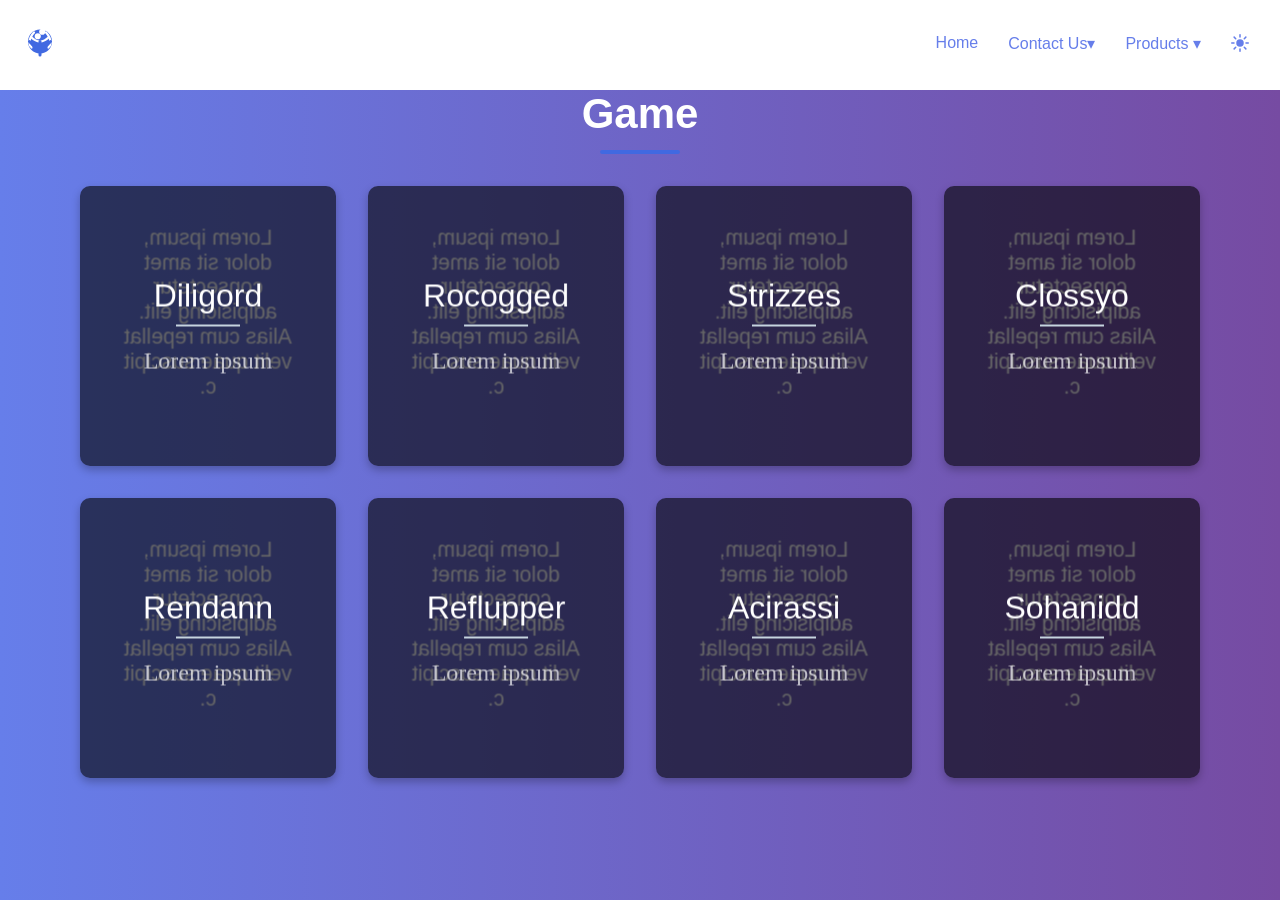
==== HTML/accessories.html @ 39eb2766 "Initial commit" ====
<!DOCTYPE html>
<html lang="en">
<head>
    <meta charset="UTF-8">
    <meta name="viewport" content="width=device-width, initial-scale=1.0">
    <meta http-equiv="X-UA-Compatible" content="ie=edge">
    <link rel="stylesheet" href="../CSS/cards.css">
    <link rel="stylesheet" href="../CSS/style.css">
    <script src="../JS/script.js" defer></script>
    <title>Document</title>
   
</head>
<body><header class="navbar">
          <div class="logo">
            <svg xmlns="http://www.w3.org/2000/svg" viewBox="0 0 64 64" width="48" height="48" aria-labelledby="spiderTitle" role="img">
                <title id="spiderTitle">Spiderman-style spider logo</title>
                <path d="M32 14c-9 0-16 7-16 16s7 16 16 16 16-7 16-16-7-16-16-16z" fill="royalblue"/>
                <path d="M20 24c3 3 8 6 12 6s9-3 12-6" fill="none" stroke="white" stroke-width="3" stroke-linecap="round"/>
                <path d="M24 18c-5 5-6 10-6 14 0 2 1 4 3 6M40 18c5 5 6 10 6 14 0 2-1 4-3 6" fill="none" stroke="white" stroke-width="3" stroke-linecap="round"/>
                <path d="M32 30v18M18 30l8 8M46 30l-8 8M24 38h16" fill="none" stroke="royalblue" stroke-width="4" stroke-linecap="round"/>
                <path d="M26 26c1.5 1.5 4.5 1.5 6 0c1.5-1.5 1.5-4.5 0-6c-1.5-1.5-4.5-1.5-6 0c-1.5 1.5-1.5 4.5 0 6z" fill="white"/>
                <path d="M32 20c1.5 1.5 4.5 1.5 6 0c1.5-1.5 1.5-4.5 0-6c-1.5-1.5-4.5-1.5-6 0c-1.5 1.5-1.5 4.5 0 6z" fill="white"/>
            </svg>
        </div>
        <button type="button" class="nav-toggle" aria-expanded="false" aria-label="Open navigation menu">
            <span></span>
        </button>
        <nav id="main-nav" class="main-nav">
        <ul>
            <li><a href="./index.html" class="navi">Home</a></li>
            <li class="dropdown">
                <a href="#" class="navi dropdown-toggle" aria-expanded="false">Contact Us▾</a>
                <ul>
                    <li><a href="#">Location</a></li>
                    <li><a href="./contact.html">About Us</a></li>
                    <li><a href="./message.html">Message Us</a></li>
                </ul>
            </li>
           
            <li class="dropdown">
                <a href="#" class="navi dropdown-toggle" aria-expanded="false">Products ▾</a>
                <ul>
                    <li><a href="./products.html">Laptops</a></li>
                    <li><a href="./laptops.html">Phones</a></li>
                    <li><a href="./accessories.html">Accessories</a></li>
                </ul>
            </li>
            <li>
                <button id="theme-toggle" class="navi theme-toggle" type="button" aria-label="Switch to dark mode">
                    <span class="theme-icon sun">
                        <svg viewBox="0 0 24 24" width="18" height="18" aria-hidden="true"><circle cx="12" cy="12" r="5" fill="currentColor"/><g stroke="currentColor" stroke-width="2" stroke-linecap="round"><line x1="12" y1="1" x2="12" y2="4"/><line x1="12" y1="20" x2="12" y2="23"/><line x1="1" y1="12" x2="4" y2="12"/><line x1="20" y1="12" x2="23" y2="12"/><line x1="4.2" y1="4.2" x2="6.3" y2="6.3"/><line x1="17.7" y1="17.7" x2="19.8" y2="19.8"/><line x1="4.2" y1="19.8" x2="6.3" y2="17.7"/><line x1="17.7" y1="6.3" x2="19.8" y2="4.2"/></g></svg>
                    </span>
                    <span class="theme-icon moon">
                        <svg viewBox="0 0 24 24" width="18" height="18" aria-hidden="true"><path d="M21 12.79A9 9 0 0 1 11.21 3 7 7 0 1 0 21 12.79z" fill="currentColor"/></svg>
                    </span>
                </button>
            </li>
        </ul>
    </nav>
    
</header>
    <section class="landingTwo">
        <div class="navbar">
         <div class="logo">
             
             <center><h2>Game</h2></center>
         </div>
                 <div class="links">            
        
     </div>
     </div>
     <div class="wrapper">

<div class="cols">
         <div class="col" ontouchstart="this.classList.toggle('hover');">
             <div class="container">
                 <div class="front" style="background-image: url(https://unsplash.it/500/500/)">
                     <div class="inner">
                         <p>Diligord</p>
           <span>Lorem ipsum</span>
                     </div>
                 </div>
                 <div class="back">
                     <div class="inner">
                       <p>Lorem ipsum, dolor sit amet consectetur adipisicing elit. Alias cum repellat velit quae suscipit c.</p>
                     </div>
                 </div>
             </div>
         </div>
         <div class="col" ontouchstart="this.classList.toggle('hover');">
             <div class="container">
                 <div class="front" style="background-image: url(./OIP.webp)">
                     <div class="inner">
                         <p>Rocogged</p>
           <span>Lorem ipsum</span>
                     </div>
                 </div>
                 <div class="back">
                     <div class="inner">
                         <p>Lorem ipsum, dolor sit amet consectetur adipisicing elit. Alias cum repellat velit quae suscipit c.</p>
                     </div>
                 </div>
             </div>
         </div>
         <div class="col" ontouchstart="this.classList.toggle('hover');">
             <div class="container">
             <div class="front" style="background-image: url(./OIP.webp)">
                     <div class="inner">
                         <p>Strizzes</p>
           <span>Lorem ipsum</span>
                     </div>
                 </div>
                 <div class="back">
                     <div class="inner">
                         <p>Lorem ipsum, dolor sit amet consectetur adipisicing elit. Alias cum repellat velit quae suscipit c.</p>
                     </div>
                 </div>
             </div>
         </div>
         <div class="col" ontouchstart="this.classList.toggle('hover');">
             <div class="container">
                 <div class="front" style="background-image: url(https://static.vecteezy.com/system/resources/previews/040/888/771/non_2x/ai-generated-examine-the-significance-of-debugging-tools-and-techniques-in-the-programming-workflow-and-evaluate-how-they-contribute-to-improving-code-quality-and-efficiency-free-photo.jpg)">
                     <div class="inner">
                         <p>Clossyo</p>
           <span>Lorem ipsum</span>
                     </div>
                 </div>
                 <div class="back">
                     <div class="inner">
                         <p>Lorem ipsum, dolor sit amet consectetur adipisicing elit. Alias cum repellat velit quae suscipit c.</p>
                     </div>
                 </div>
             </div>
         </div>
         <div class="col" ontouchstart="this.classList.toggle('hover');">
             <div class="container">
                 <div class="front" style="background-image: url(./OIP.webp)">
                     <div class="inner">
                         <p>Rendann</p>
           <span>Lorem ipsum</span>
                     </div>
                 </div>
                 <div class="back">
                     <div class="inner">
                         <p>Lorem ipsum, dolor sit amet consectetur adipisicing elit. Alias cum repellat velit quae suscipit c.</p>
                     </div>
                 </div>
             </div>
         </div>
         <div class="col" ontouchstart="this.classList.toggle('hover');">
             <div class="container">
                 <div class="front" style="background-image: url(https://unsplash.it/505/505/)">
                     <div class="inner">
                         <p>Reflupper</p>
           <span>Lorem ipsum</span>
                     </div>
                 </div>
                 <div class="back">
                     <div class="inner">
                         <p>Lorem ipsum, dolor sit amet consectetur adipisicing elit. Alias cum repellat velit quae suscipit c.</p>
                     </div>
                 </div>
             </div>
         </div>
         <div class="col" ontouchstart="this.classList.toggle('hover');">
             <div class="container">
                 <div class="front" style="background-image: url(https://unsplash.it/506/506/)">
                     <div class="inner">
                         <p>Acirassi</p>
           <span>Lorem ipsum</span>
                     </div>
                 </div>
                 <div class="back">
                     <div class="inner">
                         <p>Lorem ipsum, dolor sit amet consectetur adipisicing elit. Alias cum repellat velit quae suscipit c.</p>
                     </div>
                 </div>
             </div>
         </div>
         <div class="col" ontouchstart="this.classList.toggle('hover');">
             <div class="container">
                 <div class="front" style="background-image: url(https://unsplash.it/508/508/)">
                     <div class="inner">
                         <p>Sohanidd</p>
           <span>Lorem ipsum</span>
                     </div>
                 </div>
                 <div class="back">
                     <div class="inner">
                         <p>Lorem ipsum, dolor sit amet consectetur adipisicing elit. Alias cum repellat velit quae suscipit c.</p>
                     </div>
                 </div>
             </div>
         </div>
     </div>
</div>
</section>
</body>
</html>
---- CSS/cards.css ----
*{
    margin: 0;
    padding: 0;
    -webkit-box-sizing: border-box;
            box-sizing: border-box;
  }
  
  h1{
    font-size: 2.5rem;
    font-family: 'Montserrat';
    font-weight: normal;
    color: #444;
    text-align: center;
    margin: 2rem 0;
  }
  h2 {
    font-size: 42px;
    color: #fff;
    margin-bottom: 16px;
    position: relative;
    display: inline-block;
    }
    
    h2::after {
    content: '';
    display: block;
    width: 80px;
    height: 4px;
    background: #4169E1;
    margin: 12px auto 0;
    border-radius: 2px;
    }
  
  .wrapper{
    width: 90%;
    margin: 0 auto;
    max-width: 80rem;
  }
  
  .cols{
    display: -webkit-box;
    display: -ms-flexbox;
    display: flex;
    -ms-flex-wrap: wrap;
        flex-wrap: wrap;
    -webkit-box-pack: center;
        -ms-flex-pack: center;
            justify-content: center;
  }
  
  .col{
    width: calc(25% - 2rem);
    margin: 1rem;
    cursor: pointer;
  }
  
  .container{
    -webkit-transform-style: preserve-3d;
            transform-style: preserve-3d;
      -webkit-perspective: 1000px;
              perspective: 1000px;
  }
  
  .front,
  .back{
    background-size: cover;
    box-shadow: 0 4px 8px 0 rgba(0,0,0,0.25);
    border-radius: 10px;
      background-position: center;
      -webkit-transition: -webkit-transform .7s cubic-bezier(0.4, 0.2, 0.2, 1);
      transition: -webkit-transform .7s cubic-bezier(0.4, 0.2, 0.2, 1);
      -o-transition: transform .7s cubic-bezier(0.4, 0.2, 0.2, 1);
      transition: transform .7s cubic-bezier(0.4, 0.2, 0.2, 1);
      transition: transform .7s cubic-bezier(0.4, 0.2, 0.2, 1), -webkit-transform .7s cubic-bezier(0.4, 0.2, 0.2, 1);
      -webkit-backface-visibility: hidden;
              backface-visibility: hidden;
      text-align: center;
      min-height: 280px;
      height: auto;
      border-radius: 10px;
      color: #fff;
      font-size: 1.5rem;
  }
  
  .back{
    background: #cedce7;
    background: -webkit-linear-gradient(45deg,  #cedce7 0%,#596a72 100%);
    background: -o-linear-gradient(45deg,  #cedce7 0%,#596a72 100%);
    background: linear-gradient(45deg,  #cedce7 0%,#596a72 100%);
  }
  
  .front:after{
      position: absolute;
      top: 0;
      left: 0;
      z-index: 1;
      width: 100%;
      height: 100%;
      content: '';
      display: block;
      opacity: .6;
      background-color: #000;
      -webkit-backface-visibility: hidden;
              backface-visibility: hidden;
      border-radius: 10px;
  }
  .container:hover .front,
  .container:hover .back{
      -webkit-transition: -webkit-transform .7s cubic-bezier(0.4, 0.2, 0.2, 1);
      transition: -webkit-transform .7s cubic-bezier(0.4, 0.2, 0.2, 1);
      -o-transition: transform .7s cubic-bezier(0.4, 0.2, 0.2, 1);
      transition: transform .7s cubic-bezier(0.4, 0.2, 0.2, 1);
      transition: transform .7s cubic-bezier(0.4, 0.2, 0.2, 1), -webkit-transform .7s cubic-bezier(0.4, 0.2, 0.2, 1);
  }
  
  .back{
      position: absolute;
      top: 0;
      left: 0;
      width: 100%;
  }
  
  .inner{
      -webkit-transform: translateY(-50%) translateZ(60px) scale(0.94);
              transform: translateY(-50%) translateZ(60px) scale(0.94);
      top: 50%;
      position: absolute;
      left: 0;
      width: 100%;
      padding: 2rem;
      -webkit-box-sizing: border-box;
              box-sizing: border-box;
      outline: 1px solid transparent;
      -webkit-perspective: inherit;
              perspective: inherit;
      z-index: 2;
  }
  
  .container .back{
      -webkit-transform: rotateY(180deg);
              transform: rotateY(180deg);
      -webkit-transform-style: preserve-3d;
              transform-style: preserve-3d;
  }
  
  .container .front{
      -webkit-transform: rotateY(0deg);
              transform: rotateY(0deg);
      -webkit-transform-style: preserve-3d;
              transform-style: preserve-3d;
  }
  
  .container:hover .back{
    -webkit-transform: rotateY(0deg);
            transform: rotateY(0deg);
    -webkit-transform-style: preserve-3d;
            transform-style: preserve-3d;
  }
  
  .container:hover .front{
    -webkit-transform: rotateY(-180deg);
            transform: rotateY(-180deg);
    -webkit-transform-style: preserve-3d;
            transform-style: preserve-3d;
  }
  
  .front .inner p{
    font-size: 2rem;
    margin-bottom: 2rem;
    position: relative;
  }
  
  .front .inner p:after{
    content: '';
    width: 4rem;
    height: 2px;
    position: absolute;
    background: #C6D4DF;
    display: block;
    left: 0;
    right: 0;
    margin: 0 auto;
    bottom: -.75rem;
  }
  
  .front .inner span{
    color: rgba(255,255,255,0.7);
    font-family: 'Montserrat';
    font-weight: 300;
  }
  
  @media screen and (max-width: 64rem){
    .col{
      width: calc(33.333333% - 2rem);
    }
  }
  
  @media screen and (max-width: 48rem){
    .col{
      width: calc(50% - 2rem);
    }
  }
  
  @media screen and (max-width: 32rem){
    .col{
      width: 100%;
      margin: 0 0 2rem 0;
    }
  }
  .profile img{
      width: 500px;
      height: 500px;
  }
---- CSS/style.css ----
:root {
    --background: linear-gradient(to right, #667eea, #764ba2);
    --text-color: #102a43;
    --nav-bg: #ffffff;
    --nav-text: #667eea;
    --dropdown-bg: #ffffff;
    --dropdown-text: #667eea;
    --hover-bg: #f0f4ff;
    --hover-text: #3b4db3;
    --border-color: #667eea;
}

body {
    margin: 0;
    font-family: Arial, sans-serif;
    background: var(--background);
    color: var(--text-color);
    width: 100%;
    min-height: 100vh;
    transition: background 0.4s ease, color 0.4s ease;
}

body.dark-mode {
    --background: #0f172a;
    --text-color: #e2e8f0;
    --nav-bg: #1f2937;
    --nav-text: #93c5fd;
    --dropdown-bg: #111827;
    --dropdown-text: #c7d2fe;
    --hover-bg: #334155;
    --hover-text: #f8fafc;
    --border-color: #93c5fd;
}

header{
        display: flex;
       justify-content: space-between;
       align-items: center;  
       background-color: #fff; 
       padding: 0 1rem;
       position: relative;
       min-height: 10vh;
       overflow: visible;
       z-index: 9999;
    }
 
 
 
 /* Navigation bar container */
 nav {
    background-color: var(--nav-bg);
    font-family: Arial, sans-serif;
    transition: max-height 0.3s ease, opacity 0.3s ease, background-color 0.4s ease;
}

.nav-toggle {
    display: none;
    border: none;
    background: transparent;
    cursor: pointer;
    padding: 0.5rem;
}

.nav-toggle span,
.nav-toggle span::before,
.nav-toggle span::after {
    display: block;
    width: 24px;
    height: 2px;
    background: #667eea;
    border-radius: 2px;
    position: relative;
}

.nav-toggle span::before,
.nav-toggle span::after {
    content: '';
    position: absolute;
    left: 0;
}

.nav-toggle span::before {
    top: -8px;
}

.nav-toggle span::after {
    top: 8px;
}

/* Main menu list */
nav ul {
    list-style: none;
    display: flex;
}

/* Menu items */
nav ul li {
    position: relative; /* Needed for dropdown positioning */
}

/* Menu links */
nav ul li a {
    display: block;
    padding: 10px 15px;
    color: var(--nav-text);
    text-decoration: none;
    transition: all 0.3s ease;
}

.dropdown-toggle {
    cursor: pointer;
}

.theme-toggle {
    background: transparent;
    border: none;
    color: var(--nav-text);
    cursor: pointer;
    font-size: 1rem;
    padding: 10px 15px;
}

.theme-icon {
    display: none;
}

.theme-icon.sun {
    display: inline;
}

body.dark-mode .theme-icon.sun {
    display: none;
}

body.dark-mode .theme-icon.moon {
    display: inline;
}


/* Dropdown menu container (hidden by default) */
nav ul li ul {
    display: none;
    position: absolute;
    top: 100%; /* Position below parent */
    left: 50%;
    transform: translateX(-50%);
    background-color: var(--dropdown-bg);
    color: var(--dropdown-text);
    min-width: 150px;
    width: max-content;
    box-shadow: 0 4px 8px rgba(0,0,0,0.2);
    z-index: 1000;
    text-align: center;
    padding: 0.5rem 0;
}

/* Dropdown menu items */
nav ul li ul li a {
    display: block;
    padding: 10px 15px;
    color: var(--dropdown-text);
    text-align: center;
}

nav ul li ul li a:hover {
    background: var(--hover-bg);
    color: var(--hover-text);
}



/* Show dropdown on click */
nav ul li.dropdown-open > ul {
    display: block;
}

/* Responsive: stack menu on small screens */
@media (max-width: 768px) {
    header {
        flex-wrap: wrap;
        gap: 0.75rem;
        min-height: auto;
    }

    .nav-toggle {
        display: inline-flex;
        align-items: center;
        justify-content: center;
    }

    nav {
        width: 100%;
        max-height: 0;
        opacity: 0;
        overflow: hidden;
        background-color: white;
        border-radius: 0 0 10px 10px;
    }

    nav.open {
        max-height: 600px;
        opacity: 1;
    }

    nav ul {
        flex-direction: column;
        width: 100%;
        align-items: center;
    }

    nav ul li {
        width: 100%;
    }

    nav ul li a {
        width: 100%;
        padding: 10px 10px;
        text-align: center;
    }

    nav ul li ul {
        display: none;
        position: static;
        box-shadow: none;
        background: transparent;
        padding-left: 1rem;
    }

    nav ul li ul li a {
        padding-left: 1rem;
    }
}
.info{
       display: flex;
       flex-direction: column;
       justify-content: space-between;
       align-items: center;  
       padding: 2rem;
       margin: 2rem;
       color: white;
       text-align: center;
       
}
h5{margin-bottom: 20px;}
h1{margin-bottom:38px ;}
p{margin-bottom: 32px;}

input[type="submit"]{
    background: #ffffff26;
    backdrop-filter: blur(10px);
    -webkit-backdrop-filter: blur(10px);
    box-shadow: 0 8px 32px rgba(0,0,0,0.2);
    color: white;
    padding: 12px 24px ;
    border: 1px solid rgba(255, 255, 255, 0.2) ;
    border-radius: 6px;
    font-size: 16px;
    cursor: pointer;
    transition: all 0.3s ease;
    text-shadow: 0 2px 4px rgba(255, 255, 255, 0.2);
    

}
input[type="submit"]:hover{
    background: rgba(255, 255, 255, 0.25);
    box-shadow: 0 8px 40px  rgba(255, 255, 255, 0.2);
}
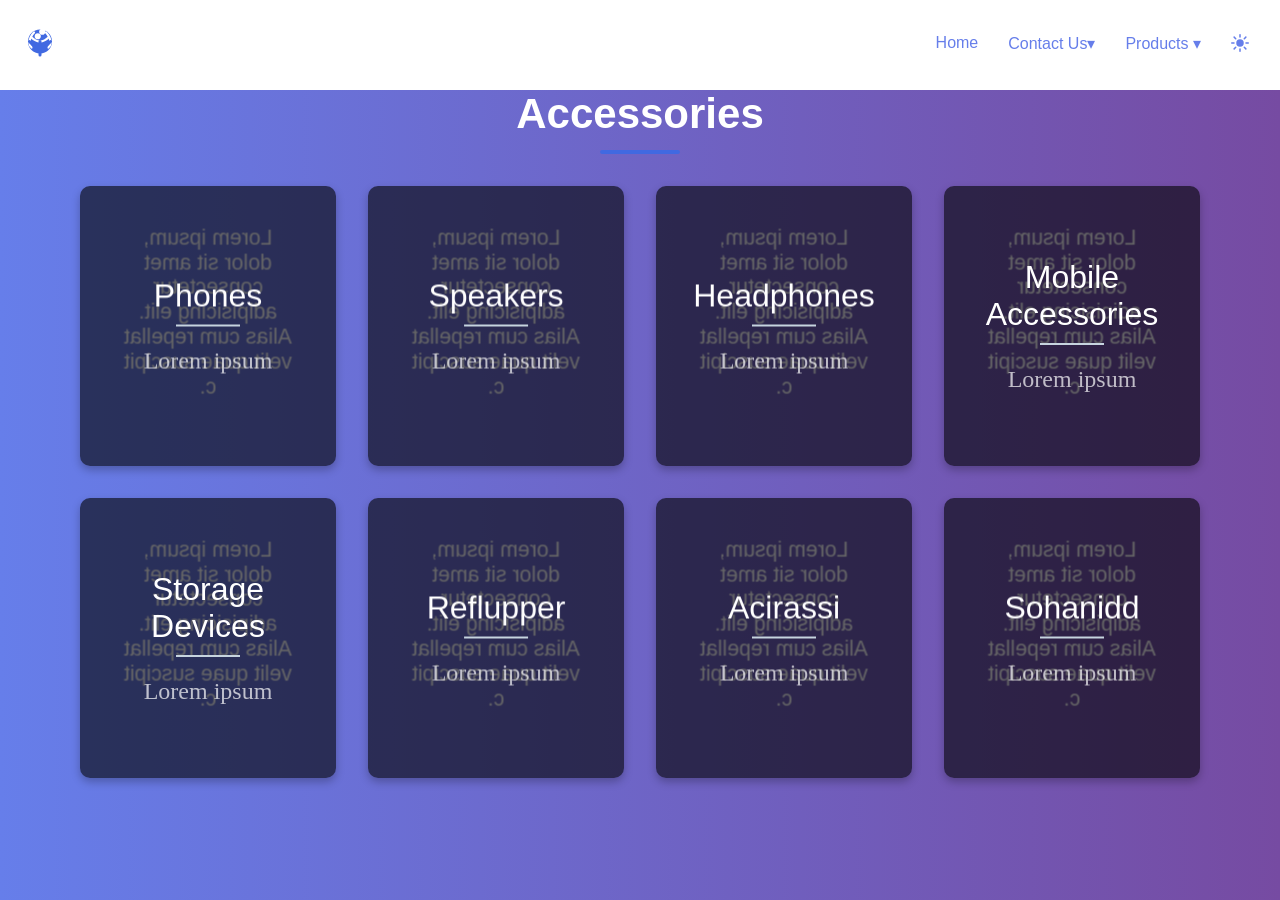
==== commit 67345ec2: "Second commit" ====
--- a/HTML/accessories.html
+++ b/HTML/accessories.html
@@ -6,8 +6,9 @@
     <meta http-equiv="X-UA-Compatible" content="ie=edge">
     <link rel="stylesheet" href="../CSS/cards.css">
     <link rel="stylesheet" href="../CSS/style.css">
+    <link rel="icon" href="../favicon.svg" type="image/svg+xml">
     <script src="../JS/script.js" defer></script>
-    <title>Document</title>
+    <title>Accessories</title>
    
 </head>
 <body><header class="navbar">
@@ -27,22 +28,22 @@
         </button>
         <nav id="main-nav" class="main-nav">
         <ul>
-            <li><a href="./index.html" class="navi">Home</a></li>
+            <li><a href="../index.html" class="navi">Home</a></li>
             <li class="dropdown">
                 <a href="#" class="navi dropdown-toggle" aria-expanded="false">Contact Us▾</a>
-                <ul>
-                    <li><a href="#">Location</a></li>
-                    <li><a href="./contact.html">About Us</a></li>
-                    <li><a href="./message.html">Message Us</a></li>
-                </ul>
+               <ul>
+                        <li><a href="./blogs.html">Blog</a></li>
+                        <li><a href="./contact.html">About Us</a></li>
+                        <li><a href="./message.html">Message Us</a></li>
+                    </ul>
             </li>
            
             <li class="dropdown">
                 <a href="#" class="navi dropdown-toggle" aria-expanded="false">Products ▾</a>
-                <ul>
-                    <li><a href="./products.html">Laptops</a></li>
-                    <li><a href="./laptops.html">Phones</a></li>
-                    <li><a href="./accessories.html">Accessories</a></li>
+                 <ul>
+                       <li><a href="./games.html">Games</a></li>
+                        <li><a href="./laptops.html">Laptops</a></li>
+                        <li><a href="./accessories.html">Accessories</a></li>
                 </ul>
             </li>
             <li>
@@ -63,7 +64,7 @@
         <div class="navbar">
          <div class="logo">
              
-             <center><h2>Game</h2></center>
+             <center><h2>Accessories</h2></center>
          </div>
                  <div class="links">            
         
@@ -76,7 +77,7 @@
              <div class="container">
                  <div class="front" style="background-image: url(https://unsplash.it/500/500/)">
                      <div class="inner">
-                         <p>Diligord</p>
+                         <p>Phones</p>
            <span>Lorem ipsum</span>
                      </div>
                  </div>
@@ -91,7 +92,7 @@
              <div class="container">
                  <div class="front" style="background-image: url(./OIP.webp)">
                      <div class="inner">
-                         <p>Rocogged</p>
+                         <p>Speakers</p>
            <span>Lorem ipsum</span>
                      </div>
                  </div>
@@ -106,7 +107,7 @@
              <div class="container">
              <div class="front" style="background-image: url(./OIP.webp)">
                      <div class="inner">
-                         <p>Strizzes</p>
+                         <p>Headphones</p>
            <span>Lorem ipsum</span>
                      </div>
                  </div>
@@ -121,7 +122,7 @@
              <div class="container">
                  <div class="front" style="background-image: url(https://static.vecteezy.com/system/resources/previews/040/888/771/non_2x/ai-generated-examine-the-significance-of-debugging-tools-and-techniques-in-the-programming-workflow-and-evaluate-how-they-contribute-to-improving-code-quality-and-efficiency-free-photo.jpg)">
                      <div class="inner">
-                         <p>Clossyo</p>
+                         <p>Mobile Accessories</p>
            <span>Lorem ipsum</span>
                      </div>
                  </div>
@@ -136,7 +137,7 @@
              <div class="container">
                  <div class="front" style="background-image: url(./OIP.webp)">
                      <div class="inner">
-                         <p>Rendann</p>
+                         <p>Storage Devices</p>
            <span>Lorem ipsum</span>
                      </div>
                  </div>
--- a/CSS/cards.css
+++ b/CSS/cards.css
@@ -1,213 +1,213 @@
-*{
-    margin: 0;
-    padding: 0;
-    -webkit-box-sizing: border-box;
-            box-sizing: border-box;
-  }
-  
-  h1{
-    font-size: 2.5rem;
-    font-family: 'Montserrat';
-    font-weight: normal;
-    color: #444;
-    text-align: center;
-    margin: 2rem 0;
-  }
-  h2 {
-    font-size: 42px;
-    color: #fff;
-    margin-bottom: 16px;
-    position: relative;
-    display: inline-block;
-    }
-    
-    h2::after {
-    content: '';
-    display: block;
-    width: 80px;
-    height: 4px;
-    background: #4169E1;
-    margin: 12px auto 0;
-    border-radius: 2px;
-    }
-  
-  .wrapper{
-    width: 90%;
-    margin: 0 auto;
-    max-width: 80rem;
-  }
-  
-  .cols{
-    display: -webkit-box;
-    display: -ms-flexbox;
-    display: flex;
-    -ms-flex-wrap: wrap;
-        flex-wrap: wrap;
-    -webkit-box-pack: center;
-        -ms-flex-pack: center;
-            justify-content: center;
-  }
-  
-  .col{
-    width: calc(25% - 2rem);
-    margin: 1rem;
-    cursor: pointer;
-  }
-  
-  .container{
-    -webkit-transform-style: preserve-3d;
-            transform-style: preserve-3d;
-      -webkit-perspective: 1000px;
-              perspective: 1000px;
-  }
-  
-  .front,
-  .back{
-    background-size: cover;
-    box-shadow: 0 4px 8px 0 rgba(0,0,0,0.25);
-    border-radius: 10px;
-      background-position: center;
-      -webkit-transition: -webkit-transform .7s cubic-bezier(0.4, 0.2, 0.2, 1);
-      transition: -webkit-transform .7s cubic-bezier(0.4, 0.2, 0.2, 1);
-      -o-transition: transform .7s cubic-bezier(0.4, 0.2, 0.2, 1);
-      transition: transform .7s cubic-bezier(0.4, 0.2, 0.2, 1);
-      transition: transform .7s cubic-bezier(0.4, 0.2, 0.2, 1), -webkit-transform .7s cubic-bezier(0.4, 0.2, 0.2, 1);
-      -webkit-backface-visibility: hidden;
-              backface-visibility: hidden;
-      text-align: center;
-      min-height: 280px;
-      height: auto;
-      border-radius: 10px;
-      color: #fff;
-      font-size: 1.5rem;
-  }
-  
-  .back{
-    background: #cedce7;
-    background: -webkit-linear-gradient(45deg,  #cedce7 0%,#596a72 100%);
-    background: -o-linear-gradient(45deg,  #cedce7 0%,#596a72 100%);
-    background: linear-gradient(45deg,  #cedce7 0%,#596a72 100%);
-  }
-  
-  .front:after{
-      position: absolute;
-      top: 0;
-      left: 0;
-      z-index: 1;
-      width: 100%;
-      height: 100%;
-      content: '';
-      display: block;
-      opacity: .6;
-      background-color: #000;
-      -webkit-backface-visibility: hidden;
-              backface-visibility: hidden;
-      border-radius: 10px;
-  }
-  .container:hover .front,
-  .container:hover .back{
-      -webkit-transition: -webkit-transform .7s cubic-bezier(0.4, 0.2, 0.2, 1);
-      transition: -webkit-transform .7s cubic-bezier(0.4, 0.2, 0.2, 1);
-      -o-transition: transform .7s cubic-bezier(0.4, 0.2, 0.2, 1);
-      transition: transform .7s cubic-bezier(0.4, 0.2, 0.2, 1);
-      transition: transform .7s cubic-bezier(0.4, 0.2, 0.2, 1), -webkit-transform .7s cubic-bezier(0.4, 0.2, 0.2, 1);
-  }
-  
-  .back{
-      position: absolute;
-      top: 0;
-      left: 0;
-      width: 100%;
-  }
-  
-  .inner{
-      -webkit-transform: translateY(-50%) translateZ(60px) scale(0.94);
-              transform: translateY(-50%) translateZ(60px) scale(0.94);
-      top: 50%;
-      position: absolute;
-      left: 0;
-      width: 100%;
-      padding: 2rem;
-      -webkit-box-sizing: border-box;
-              box-sizing: border-box;
-      outline: 1px solid transparent;
-      -webkit-perspective: inherit;
-              perspective: inherit;
-      z-index: 2;
-  }
-  
-  .container .back{
-      -webkit-transform: rotateY(180deg);
-              transform: rotateY(180deg);
-      -webkit-transform-style: preserve-3d;
-              transform-style: preserve-3d;
-  }
-  
-  .container .front{
-      -webkit-transform: rotateY(0deg);
-              transform: rotateY(0deg);
-      -webkit-transform-style: preserve-3d;
-              transform-style: preserve-3d;
-  }
-  
-  .container:hover .back{
-    -webkit-transform: rotateY(0deg);
-            transform: rotateY(0deg);
-    -webkit-transform-style: preserve-3d;
-            transform-style: preserve-3d;
-  }
-  
-  .container:hover .front{
-    -webkit-transform: rotateY(-180deg);
-            transform: rotateY(-180deg);
-    -webkit-transform-style: preserve-3d;
-            transform-style: preserve-3d;
-  }
-  
-  .front .inner p{
-    font-size: 2rem;
-    margin-bottom: 2rem;
-    position: relative;
-  }
-  
-  .front .inner p:after{
-    content: '';
-    width: 4rem;
-    height: 2px;
-    position: absolute;
-    background: #C6D4DF;
-    display: block;
-    left: 0;
-    right: 0;
-    margin: 0 auto;
-    bottom: -.75rem;
-  }
-  
-  .front .inner span{
-    color: rgba(255,255,255,0.7);
-    font-family: 'Montserrat';
-    font-weight: 300;
-  }
-  
-  @media screen and (max-width: 64rem){
-    .col{
-      width: calc(33.333333% - 2rem);
-    }
-  }
-  
-  @media screen and (max-width: 48rem){
-    .col{
-      width: calc(50% - 2rem);
-    }
-  }
-  
-  @media screen and (max-width: 32rem){
-    .col{
-      width: 100%;
-      margin: 0 0 2rem 0;
-    }
-  }
-  .profile img{
-      width: 500px;
-      height: 500px;
+*{
+    margin: 0;
+    padding: 0;
+    -webkit-box-sizing: border-box;
+            box-sizing: border-box;
+  }
+  
+  h1{
+    font-size: 2.5rem;
+    font-family: 'Montserrat';
+    font-weight: normal;
+    color: #444;
+    text-align: center;
+    margin: 2rem 0;
+  }
+  h2 {
+    font-size: 42px;
+    color: #fff;
+    margin-bottom: 16px;
+    position: relative;
+    display: inline-block;
+    }
+    
+    h2::after {
+    content: '';
+    display: block;
+    width: 80px;
+    height: 4px;
+    background: #4169E1;
+    margin: 12px auto 0;
+    border-radius: 2px;
+    }
+  
+  .wrapper{
+    width: 90%;
+    margin: 0 auto;
+    max-width: 80rem;
+  }
+  
+  .cols{
+    display: -webkit-box;
+    display: -ms-flexbox;
+    display: flex;
+    -ms-flex-wrap: wrap;
+        flex-wrap: wrap;
+    -webkit-box-pack: center;
+        -ms-flex-pack: center;
+            justify-content: center;
+  }
+  
+  .col{
+    width: calc(25% - 2rem);
+    margin: 1rem;
+    cursor: pointer;
+  }
+  
+  .container{
+    -webkit-transform-style: preserve-3d;
+            transform-style: preserve-3d;
+      -webkit-perspective: 1000px;
+              perspective: 1000px;
+  }
+  
+  .front,
+  .back{
+    background-size: cover;
+    box-shadow: 0 4px 8px 0 rgba(0,0,0,0.25);
+    border-radius: 10px;
+      background-position: center;
+      -webkit-transition: -webkit-transform .7s cubic-bezier(0.4, 0.2, 0.2, 1);
+      transition: -webkit-transform .7s cubic-bezier(0.4, 0.2, 0.2, 1);
+      -o-transition: transform .7s cubic-bezier(0.4, 0.2, 0.2, 1);
+      transition: transform .7s cubic-bezier(0.4, 0.2, 0.2, 1);
+      transition: transform .7s cubic-bezier(0.4, 0.2, 0.2, 1), -webkit-transform .7s cubic-bezier(0.4, 0.2, 0.2, 1);
+      -webkit-backface-visibility: hidden;
+              backface-visibility: hidden;
+      text-align: center;
+      min-height: 280px;
+      height: auto;
+      border-radius: 10px;
+      color: #fff;
+      font-size: 1.5rem;
+  }
+  
+  .back{
+    background: #cedce7;
+    background: -webkit-linear-gradient(45deg,  #cedce7 0%,#596a72 100%);
+    background: -o-linear-gradient(45deg,  #cedce7 0%,#596a72 100%);
+    background: linear-gradient(45deg,  #cedce7 0%,#596a72 100%);
+  }
+  
+  .front:after{
+      position: absolute;
+      top: 0;
+      left: 0;
+      z-index: 1;
+      width: 100%;
+      height: 100%;
+      content: '';
+      display: block;
+      opacity: .6;
+      background-color: #000;
+      -webkit-backface-visibility: hidden;
+              backface-visibility: hidden;
+      border-radius: 10px;
+  }
+  .container:hover .front,
+  .container:hover .back{
+      -webkit-transition: -webkit-transform .7s cubic-bezier(0.4, 0.2, 0.2, 1);
+      transition: -webkit-transform .7s cubic-bezier(0.4, 0.2, 0.2, 1);
+      -o-transition: transform .7s cubic-bezier(0.4, 0.2, 0.2, 1);
+      transition: transform .7s cubic-bezier(0.4, 0.2, 0.2, 1);
+      transition: transform .7s cubic-bezier(0.4, 0.2, 0.2, 1), -webkit-transform .7s cubic-bezier(0.4, 0.2, 0.2, 1);
+  }
+  
+  .back{
+      position: absolute;
+      top: 0;
+      left: 0;
+      width: 100%;
+  }
+  
+  .inner{
+      -webkit-transform: translateY(-50%) translateZ(60px) scale(0.94);
+              transform: translateY(-50%) translateZ(60px) scale(0.94);
+      top: 50%;
+      position: absolute;
+      left: 0;
+      width: 100%;
+      padding: 2rem;
+      -webkit-box-sizing: border-box;
+              box-sizing: border-box;
+      outline: 1px solid transparent;
+      -webkit-perspective: inherit;
+              perspective: inherit;
+      z-index: 2;
+  }
+  
+  .container .back{
+      -webkit-transform: rotateY(180deg);
+              transform: rotateY(180deg);
+      -webkit-transform-style: preserve-3d;
+              transform-style: preserve-3d;
+  }
+  
+  .container .front{
+      -webkit-transform: rotateY(0deg);
+              transform: rotateY(0deg);
+      -webkit-transform-style: preserve-3d;
+              transform-style: preserve-3d;
+  }
+  
+  .container:hover .back{
+    -webkit-transform: rotateY(0deg);
+            transform: rotateY(0deg);
+    -webkit-transform-style: preserve-3d;
+            transform-style: preserve-3d;
+  }
+  
+  .container:hover .front{
+    -webkit-transform: rotateY(-180deg);
+            transform: rotateY(-180deg);
+    -webkit-transform-style: preserve-3d;
+            transform-style: preserve-3d;
+  }
+  
+  .front .inner p{
+    font-size: 2rem;
+    margin-bottom: 2rem;
+    position: relative;
+  }
+  
+  .front .inner p:after{
+    content: '';
+    width: 4rem;
+    height: 2px;
+    position: absolute;
+    background: #C6D4DF;
+    display: block;
+    left: 0;
+    right: 0;
+    margin: 0 auto;
+    bottom: -.75rem;
+  }
+  
+  .front .inner span{
+    color: rgba(255,255,255,0.7);
+    font-family: 'Montserrat';
+    font-weight: 300;
+  }
+  
+  @media screen and (max-width: 64rem){
+    .col{
+      width: calc(33.333333% - 2rem);
+    }
+  }
+  
+  @media screen and (max-width: 48rem){
+    .col{
+      width: calc(50% - 2rem);
+    }
+  }
+  
+  @media screen and (max-width: 32rem){
+    .col{
+      width: 100%;
+      margin: 0 0 2rem 0;
+    }
+  }
+  .profile img{
+      width: 500px;
+      height: 500px;
   }
--- a/CSS/style.css
+++ b/CSS/style.css
@@ -1,7 +1,7 @@
 
 :root {
     --background: linear-gradient(to right, #667eea, #764ba2);
-    --text-color: #102a43;
+    --text-color: #ffffffbd;
     --nav-bg: #ffffff;
     --nav-text: #667eea;
     --dropdown-bg: #ffffff;
@@ -24,7 +24,7 @@
 body.dark-mode {
     --background: #0f172a;
     --text-color: #e2e8f0;
-    --nav-bg: #1f2937;
+    --nav-bg: #1f293700;
     --nav-text: #93c5fd;
     --dropdown-bg: #111827;
     --dropdown-text: #c7d2fe;
@@ -44,7 +44,9 @@
        overflow: visible;
        z-index: 9999;
     }
- 
+ .navbar.dark-mode{
+    background: black;
+ }
  
  
  /* Navigation bar container */
@@ -101,11 +103,13 @@
 
 /* Menu links */
 nav ul li a {
+    
     display: block;
     padding: 10px 15px;
     color: var(--nav-text);
     text-decoration: none;
     transition: all 0.3s ease;
+
 }
 
 .dropdown-toggle {
@@ -153,6 +157,7 @@
     z-index: 1000;
     text-align: center;
     padding: 0.5rem 0;
+
 }
 
 /* Dropdown menu items */
@@ -205,22 +210,23 @@
 
     nav ul {
         flex-direction: column;
-        width: 100%;
-        align-items: center;
-    }
-
-    nav ul li {
-        width: 100%;
-    }
-
+        /* width: 100%; */
+        align-items: center;
+    }
+
+  
     nav ul li a {
-        width: 100%;
-        padding: 10px 10px;
+      
+        display: flex;
+        justify-content: center;
+        align-items: center;
         text-align: center;
     }
 
     nav ul li ul {
         display: none;
+        justify-content: center;
+        align-items: center;
         position: static;
         box-shadow: none;
         background: transparent;
@@ -228,7 +234,9 @@
     }
 
     nav ul li ul li a {
-        padding-left: 1rem;
+         display: flex;
+        justify-content: center;
+        align-items: center;
     }
 }
 .info{
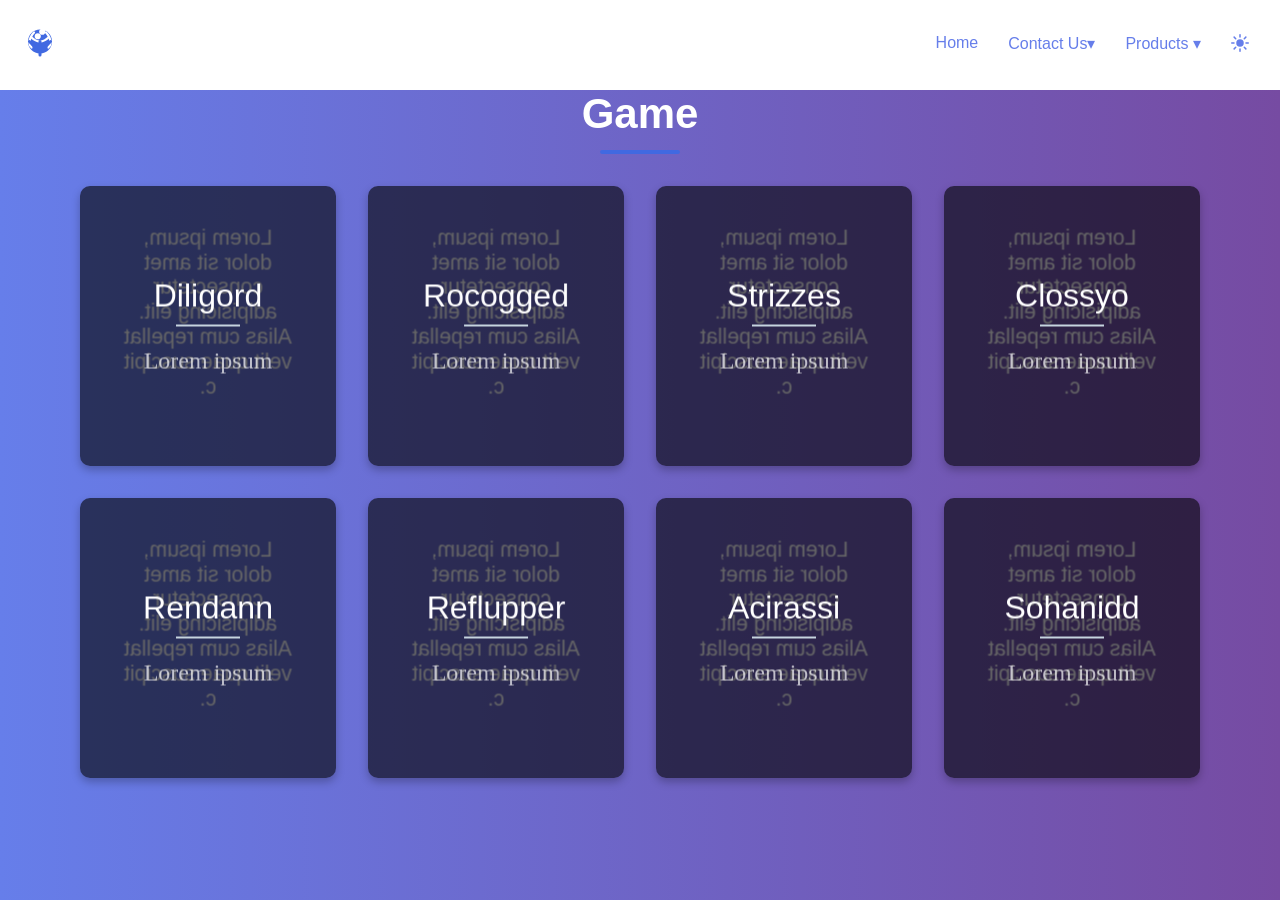
==== commit 4ab6cc4b: "first commit" ====
--- a/HTML/accessories.html
+++ b/HTML/accessories.html
@@ -31,17 +31,17 @@
             <li><a href="../index.html" class="navi">Home</a></li>
             <li class="dropdown">
                 <a href="#" class="navi dropdown-toggle" aria-expanded="false">Contact Us▾</a>
-               <ul>
-                        <li><a href="./blogs.html">Blog</a></li>
-                        <li><a href="./contact.html">About Us</a></li>
-                        <li><a href="./message.html">Message Us</a></li>
-                    </ul>
+                <ul>
+                    <li><a href="#">Blog</a></li>
+                    <li><a href="./contact.html">About Us</a></li>
+                    <li><a href="./message.html">Message Us</a></li>
+                </ul>
             </li>
            
             <li class="dropdown">
                 <a href="#" class="navi dropdown-toggle" aria-expanded="false">Products ▾</a>
-                 <ul>
-                       <li><a href="./games.html">Games</a></li>
+                <ul>
+                    <li><a href="./products.html">Phones</a></li>
                         <li><a href="./laptops.html">Laptops</a></li>
                         <li><a href="./accessories.html">Accessories</a></li>
                 </ul>
@@ -64,7 +64,7 @@
         <div class="navbar">
          <div class="logo">
              
-             <center><h2>Accessories</h2></center>
+             <center><h2>Game</h2></center>
          </div>
                  <div class="links">            
         
@@ -77,7 +77,7 @@
              <div class="container">
                  <div class="front" style="background-image: url(https://unsplash.it/500/500/)">
                      <div class="inner">
-                         <p>Phones</p>
+                         <p>Diligord</p>
            <span>Lorem ipsum</span>
                      </div>
                  </div>
@@ -92,7 +92,7 @@
              <div class="container">
                  <div class="front" style="background-image: url(./OIP.webp)">
                      <div class="inner">
-                         <p>Speakers</p>
+                         <p>Rocogged</p>
            <span>Lorem ipsum</span>
                      </div>
                  </div>
@@ -107,7 +107,7 @@
              <div class="container">
              <div class="front" style="background-image: url(./OIP.webp)">
                      <div class="inner">
-                         <p>Headphones</p>
+                         <p>Strizzes</p>
            <span>Lorem ipsum</span>
                      </div>
                  </div>
@@ -122,7 +122,7 @@
              <div class="container">
                  <div class="front" style="background-image: url(https://static.vecteezy.com/system/resources/previews/040/888/771/non_2x/ai-generated-examine-the-significance-of-debugging-tools-and-techniques-in-the-programming-workflow-and-evaluate-how-they-contribute-to-improving-code-quality-and-efficiency-free-photo.jpg)">
                      <div class="inner">
-                         <p>Mobile Accessories</p>
+                         <p>Clossyo</p>
            <span>Lorem ipsum</span>
                      </div>
                  </div>
@@ -137,7 +137,7 @@
              <div class="container">
                  <div class="front" style="background-image: url(./OIP.webp)">
                      <div class="inner">
-                         <p>Storage Devices</p>
+                         <p>Rendann</p>
            <span>Lorem ipsum</span>
                      </div>
                  </div>
--- a/CSS/style.css
+++ b/CSS/style.css
@@ -44,9 +44,7 @@
        overflow: visible;
        z-index: 9999;
     }
- .navbar.dark-mode{
-    background: black;
- }
+ 
  
  
  /* Navigation bar container */
